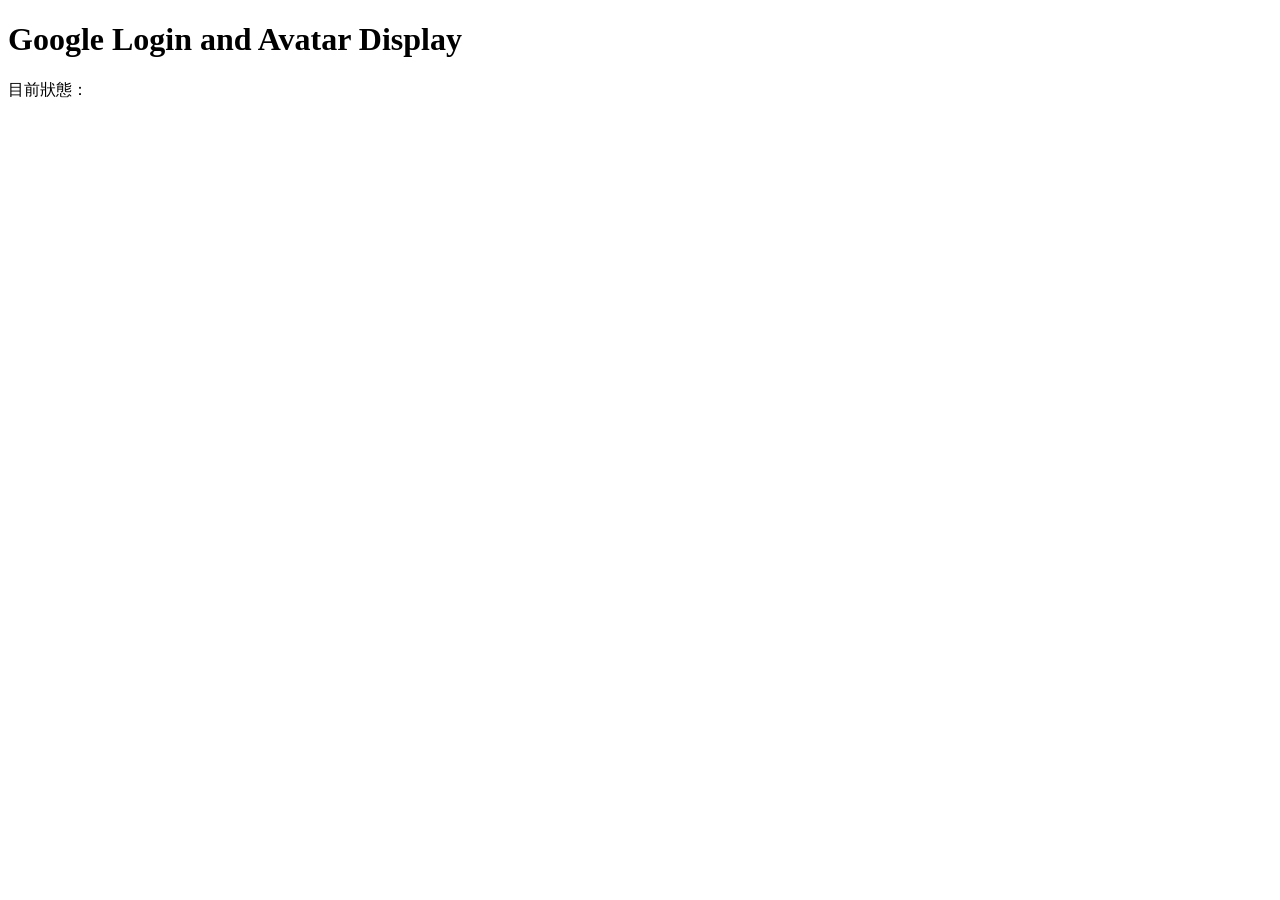
==== index.html @ 84153d23 "Create index.html" ====
<!DOCTYPE html>
<html>
  <head>
    <title>Google Login and Avatar Display</title>
    <script src="https://accounts.google.com/gsi/client" async defer></script>
  </head>
  <body>
    <h1>Google Login and Avatar Display</h1>

    <div
      id="g_id_onload"
      data-client_id="574577788873-rgrojpv60ea0h4imtl3pdpg0m7q8m7g3.apps.googleusercontent.com"
      data-callback="onSignIn1"
    ></div>
    <div class="g_id_signin" data-type="standard"></div>

    目前狀態：

    <span id="GOOGLE_STATUS_1"></span>

    <script>
      // 登入之後
      function onSignIn1(response) {
        var credential = response.credential,
          profile = JSON.parse(
            decodeURIComponent(
              escape(
                window.atob(
                  credential.split(".")[1].replace(/-/g, "+").replace(/_/g, "/")
                )
              )
            )
          ), // 對 JWT 進行解碼
          target = document.getElementById("GOOGLE_STATUS_1"),
          html = "";

        html += "ID: " + profile.sub + "<br/>";
        html += "會員暱稱： " + profile.name + "<br/>";
        html += "會員頭像：" + profile.picture + "<br/>";
        html += "會員 email：" + profile.email + "<br/>";
        target.innerHTML = html;
      }
    </script>
  </body>
</html>
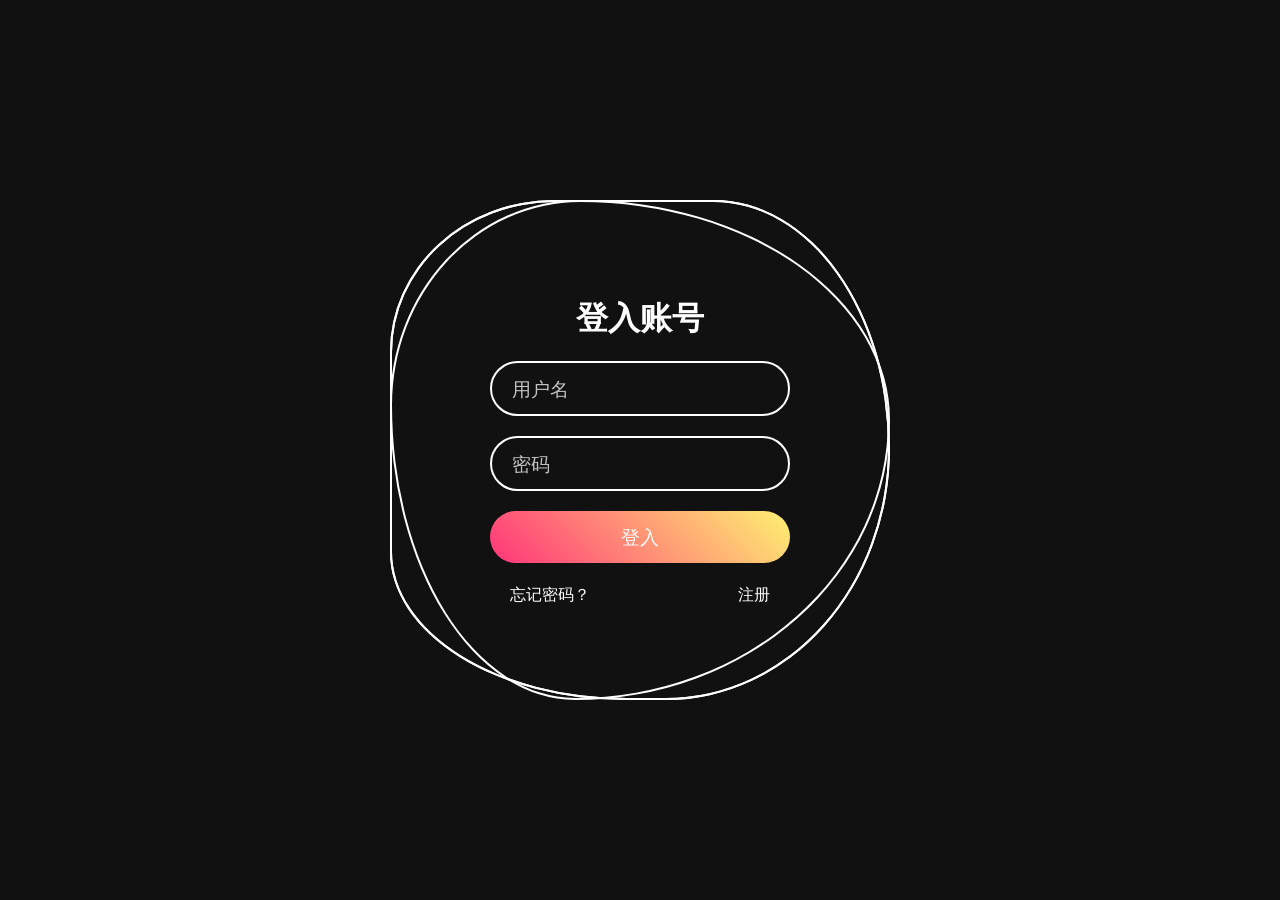
==== commit 3109de26: "Login pages" ====
--- a/index.html
+++ b/index.html
@@ -1,45 +1,33 @@
-<!DOCTYPE html>
-<html>
-  <head>
-    <title>Google Login and Avatar Display</title>
-    <script src="https://accounts.google.com/gsi/client" async defer></script>
-  </head>
-  <body>
-    <h1>Google Login and Avatar Display</h1>
-
-    <div
-      id="g_id_onload"
-      data-client_id="574577788873-rgrojpv60ea0h4imtl3pdpg0m7q8m7g3.apps.googleusercontent.com"
-      data-callback="onSignIn1"
-    ></div>
-    <div class="g_id_signin" data-type="standard"></div>
-
-    目前狀態：
-
-    <span id="GOOGLE_STATUS_1"></span>
-
-    <script>
-      // 登入之後
-      function onSignIn1(response) {
-        var credential = response.credential,
-          profile = JSON.parse(
-            decodeURIComponent(
-              escape(
-                window.atob(
-                  credential.split(".")[1].replace(/-/g, "+").replace(/_/g, "/")
-                )
-              )
-            )
-          ), // 對 JWT 進行解碼
-          target = document.getElementById("GOOGLE_STATUS_1"),
-          html = "";
-
-        html += "ID: " + profile.sub + "<br/>";
-        html += "會員暱稱： " + profile.name + "<br/>";
-        html += "會員頭像：" + profile.picture + "<br/>";
-        html += "會員 email：" + profile.email + "<br/>";
-        target.innerHTML = html;
-      }
-    </script>
-  </body>
-</html>
+<!DOCTYPE html>
+<html lang="en">
+<head>
+	<meta charset="UTF-8">
+	<meta http-equiv="X-UA-Compatible" content="IE=edge">
+	<meta name="viewport" content="width=device-width, initial-scale=1.0">
+	<link rel="stylesheet" href="style.css">
+	<title>登入账号 |老猫的网站</title>
+</head>
+<body>
+	<div class="square">
+		<i style="--clr:#00ff0a;"></i>
+		<i style="--clr:#ff0057;"></i>
+		<i style="--clr:#fffd44;"></i>
+		<div class="login">
+			<h2>登入账号</h2>
+			<div class="inputBx">
+				<input type="text" placeholder="用户名">
+			</div>
+			<div class="inputBx">
+				<input type="password" placeholder="密码">
+			</div>
+			<div class="inputBx">
+				<input type="submit" value="登入">
+			</div>
+			<div class="links">
+				<a href="#">忘记密码？</a>
+				<a href="#">注册</a>
+			</div>
+		</div>
+	</div>
+</body>
+</html>
--- a/style.css
+++ b/style.css
@@ -0,0 +1,134 @@
+@import url('https://fonts.googleapis.com/css?family=Open+Sans:400,600,700&display=swap');
+*
+{
+	margin: 0;
+	padding: 0;
+	box-sizing: border-box;
+	font-family: 'Open Sans', sans-serif;
+}
+body
+{
+	display: flex;
+	justify-content: center;
+	align-items: center;
+	min-height: 100vh;
+	background: #111;
+}
+.square
+{
+	position: relative;
+	width: 500px;
+	height: 500px;
+	display: flex;
+	justify-content: center;
+	align-items: center;
+}
+.square i
+{
+	position: absolute;
+	inset: 0;
+	border: 2px solid #fff;
+	transition: 0.5s;
+}
+.square i:nth-child(1)
+{
+	border-radius: 38% 62% 63% 37% / 41% 44% 56% 59%;
+	animation: animate 6s linear infinite;
+}
+.square i:nth-child(2)
+{
+	border-radius: 41% 44% 56% 59%/38% 62% 63% 37%;
+	animation: animate 4s linear infinite;
+}
+.square i:nth-child(3)
+{
+	border-radius: 41% 44% 56% 59%/38% 62% 63% 37%;
+	animation: animate2 10s linear infinite;
+}
+.square:hover i
+{
+	border: 6px solid var(--clr);
+	filter: drop-shadow(0 0 20px var(--clr));
+}
+@keyframes animate
+{
+	0%
+	{
+		transform: rotate(0deg);
+	}
+	100%
+	{
+		transform: rotate(360deg);
+	}
+}
+@keyframes animate2
+{
+	0%
+	{
+		transform: rotate(360deg);
+	}
+	100%
+	{
+		transform: rotate(0deg);
+	}
+}
+.login 
+{
+	position: absolute;
+	width: 300px;
+	height: 100%;
+	display: flex;
+	justify-content: center;
+	align-items: center;
+	flex-direction: column;
+	gap: 20px;
+}
+.login h2 
+{
+	font-size: 2em;
+	color: #fff;
+}
+.login .inputBx 
+{
+	position: relative;
+	width: 100%;
+}
+.login .inputBx input 
+{
+	position: relative;
+	width: 100%;
+	padding: 12px 20px;
+	background: transparent;
+	border: 2px solid #fff;
+	border-radius: 40px;
+	font-size: 1.2em;
+	color: #fff;
+	box-shadow: none;
+	outline: none;
+}
+.login .inputBx input[type="submit"]
+{
+	width: 100%;
+	background: #0078ff;
+	background: linear-gradient(45deg,#ff357a,#fff172);
+	border: none;
+	cursor: pointer;
+}
+.login .inputBx input::placeholder 
+{
+	color: rgba(255,255,255,0.75);
+}
+.login .links
+{
+	position: relative;
+	width: 100%;
+	display: flex;
+	align-items: center;
+	justify-content: space-between;
+	padding: 0 20px;
+}
+.login .links a 
+{
+	color: #fff;
+	text-decoration: none;
+}
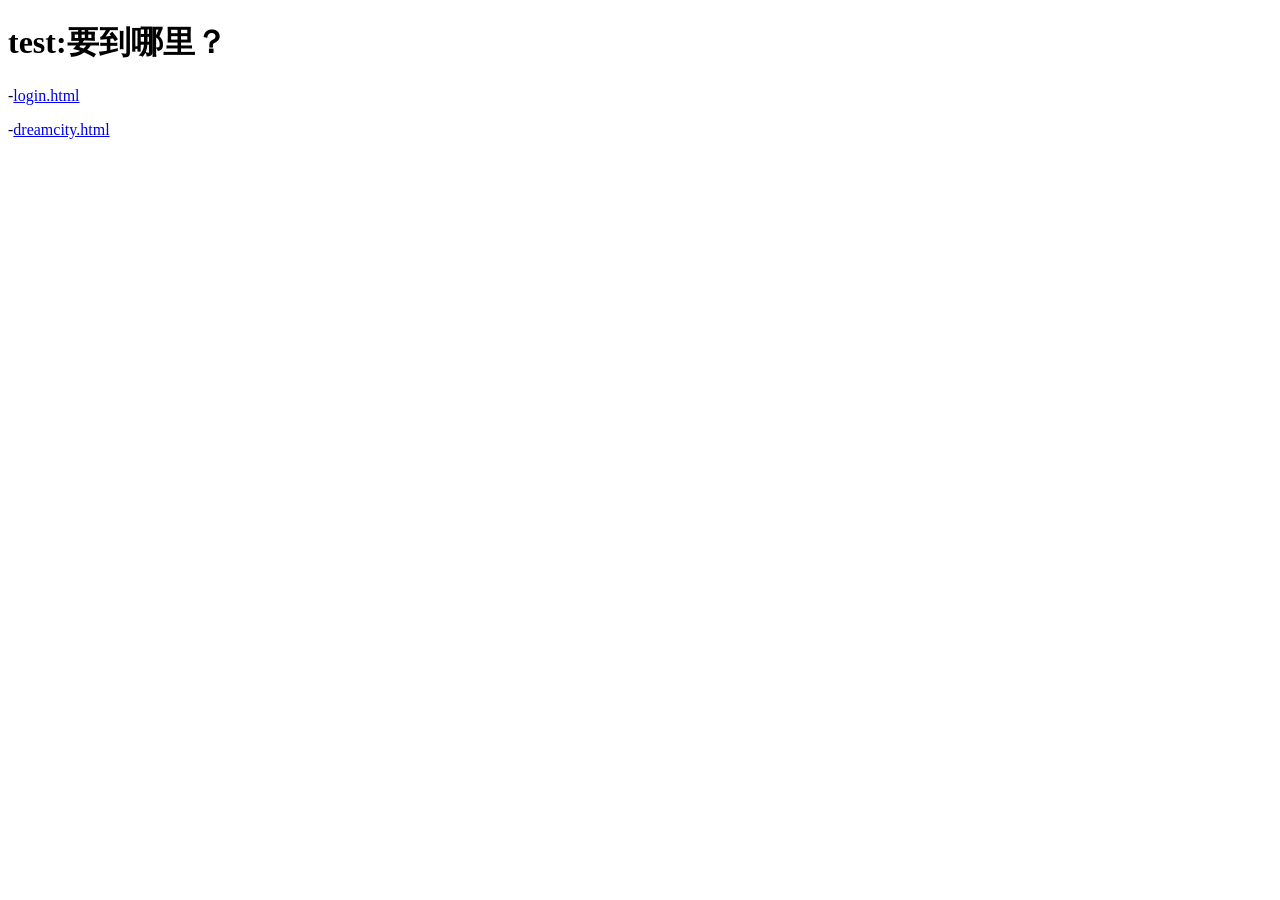
==== commit 99d76418: "Create index.html" ====
--- a/index.html
+++ b/index.html
@@ -1,33 +1,12 @@
-<!DOCTYPE html>
-<html lang="en">
-<head>
-	<meta charset="UTF-8">
-	<meta http-equiv="X-UA-Compatible" content="IE=edge">
-	<meta name="viewport" content="width=device-width, initial-scale=1.0">
-	<link rel="stylesheet" href="style.css">
-	<title>登入账号 |老猫的网站</title>
-</head>
-<body>
-	<div class="square">
-		<i style="--clr:#00ff0a;"></i>
-		<i style="--clr:#ff0057;"></i>
-		<i style="--clr:#fffd44;"></i>
-		<div class="login">
-			<h2>登入账号</h2>
-			<div class="inputBx">
-				<input type="text" placeholder="用户名">
-			</div>
-			<div class="inputBx">
-				<input type="password" placeholder="密码">
-			</div>
-			<div class="inputBx">
-				<input type="submit" value="登入">
-			</div>
-			<div class="links">
-				<a href="#">忘记密码？</a>
-				<a href="#">注册</a>
-			</div>
-		</div>
-	</div>
-</body>
-</html>+<!DOCTYPE html>
+<html lang="en">
+<head>
+    <meta charset="utf-8"/>
+    <title>TEST</title>
+</head>
+<body>
+<h1>test:要到哪里？</h1>
+<p>-<a href="https://laomao105.github.io/test/login.html" target="_blank">login.html</a></p>
+<p>-<a href="https://laomao105.github.io/test/dreamcity.html" target="_blank">dreamcity.html</a></p>
+</body>
+</html>
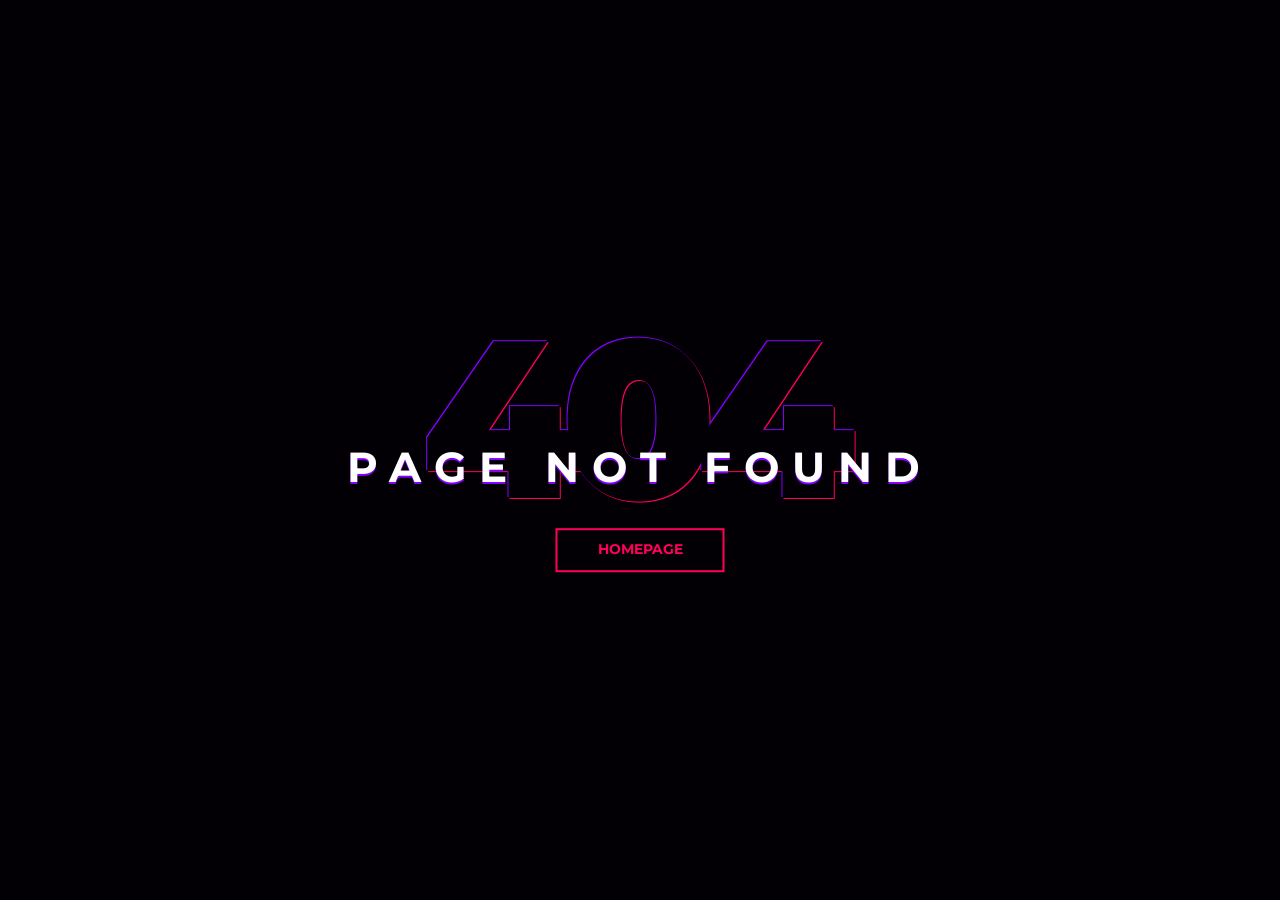
==== commit 53798efa: "Add files via upload" ====
--- a/index.html
+++ b/index.html
@@ -1,12 +1,41 @@
-<!DOCTYPE html>
-<html lang="en">
-<head>
-    <meta charset="utf-8"/>
-    <title>TEST</title>
-</head>
-<body>
-<h1>test:要到哪里？</h1>
-<p>-<a href="https://laomao105.github.io/test/login.html" target="_blank">login.html</a></p>
-<p>-<a href="https://laomao105.github.io/test/dreamcity.html" target="_blank">dreamcity.html</a></p>
-</body>
-</html>
+<!DOCTYPE html>
+<html lang="en">
+
+<head>
+	<meta charset="utf-8">
+	<meta http-equiv="X-UA-Compatible" content="IE=edge">
+	<meta name="viewport" content="width=device-width, initial-scale=1">
+	<!-- The above 3 meta tags *must* come first in the head; any other head content must come *after* these tags -->
+
+	<title>404 HTML Template by Colorlib</title>
+
+	<!-- Google font -->
+	<link href="https://fonts.googleapis.com/css?family=Montserrat:700,900" rel="stylesheet">
+
+	<!-- Custom stlylesheet -->
+	<link type="text/css" rel="stylesheet" href="css/404.css" />
+
+	<!-- HTML5 shim and Respond.js for IE8 support of HTML5 elements and media queries -->
+	<!-- WARNING: Respond.js doesn't work if you view the page via file:// -->
+	<!--[if lt IE 9]>
+		  <script src="https://oss.maxcdn.com/html5shiv/3.7.3/html5shiv.min.js"></script>
+		  <script src="https://oss.maxcdn.com/respond/1.4.2/respond.min.js"></script>
+		<![endif]-->
+
+</head>
+
+<body>
+
+	<div id="notfound">
+		<div class="notfound">
+			<div class="notfound-404">
+				<h1>404</h1>
+				<h2>Page not found</h2>
+			</div>
+			<a href="#">Homepage</a>
+		</div>
+	</div>
+
+</body><!-- This templates was made by Colorlib (https://colorlib.com) -->
+
+</html>
--- a/css/404.css
+++ b/css/404.css
@@ -0,0 +1,104 @@
+* {
+  -webkit-box-sizing: border-box;
+          box-sizing: border-box;
+}
+
+body {
+  padding: 0;
+  margin: 0;
+}
+
+#notfound {
+  position: relative;
+  height: 100vh;
+  background: #030005;
+}
+
+#notfound .notfound {
+  position: absolute;
+  left: 50%;
+  top: 50%;
+  -webkit-transform: translate(-50%, -50%);
+      -ms-transform: translate(-50%, -50%);
+          transform: translate(-50%, -50%);
+}
+
+.notfound {
+  max-width: 767px;
+  width: 100%;
+  line-height: 1.4;
+  text-align: center;
+}
+
+.notfound .notfound-404 {
+  position: relative;
+  height: 180px;
+  margin-bottom: 20px;
+  z-index: -1;
+}
+
+.notfound .notfound-404 h1 {
+  font-family: 'Montserrat', sans-serif;
+  position: absolute;
+  left: 50%;
+  top: 50%;
+  -webkit-transform: translate(-50% , -50%);
+      -ms-transform: translate(-50% , -50%);
+          transform: translate(-50% , -50%);
+  font-size: 224px;
+  font-weight: 900;
+  margin-top: 0px;
+  margin-bottom: 0px;
+  margin-left: -12px;
+  color: #030005;
+  text-transform: uppercase;
+  text-shadow: -1px -1px 0px #8400ff, 1px 1px 0px #ff005a;
+  letter-spacing: -20px;
+}
+
+
+.notfound .notfound-404 h2 {
+  font-family: 'Montserrat', sans-serif;
+  position: absolute;
+  left: 0;
+  right: 0;
+  top: 110px;
+  font-size: 42px;
+  font-weight: 700;
+  color: #fff;
+  text-transform: uppercase;
+  text-shadow: 0px 2px 0px #8400ff;
+  letter-spacing: 13px;
+  margin: 0;
+}
+
+.notfound a {
+  font-family: 'Montserrat', sans-serif;
+  display: inline-block;
+  text-transform: uppercase;
+  color: #ff005a;
+  text-decoration: none;
+  border: 2px solid;
+  background: transparent;
+  padding: 10px 40px;
+  font-size: 14px;
+  font-weight: 700;
+  -webkit-transition: 0.2s all;
+  transition: 0.2s all;
+}
+
+.notfound a:hover {
+  color: #8400ff;
+}
+
+@media only screen and (max-width: 767px) {
+    .notfound .notfound-404 h2 {
+        font-size: 24px;
+    }
+}
+
+@media only screen and (max-width: 480px) {
+  .notfound .notfound-404 h1 {
+      font-size: 182px;
+  }
+}
